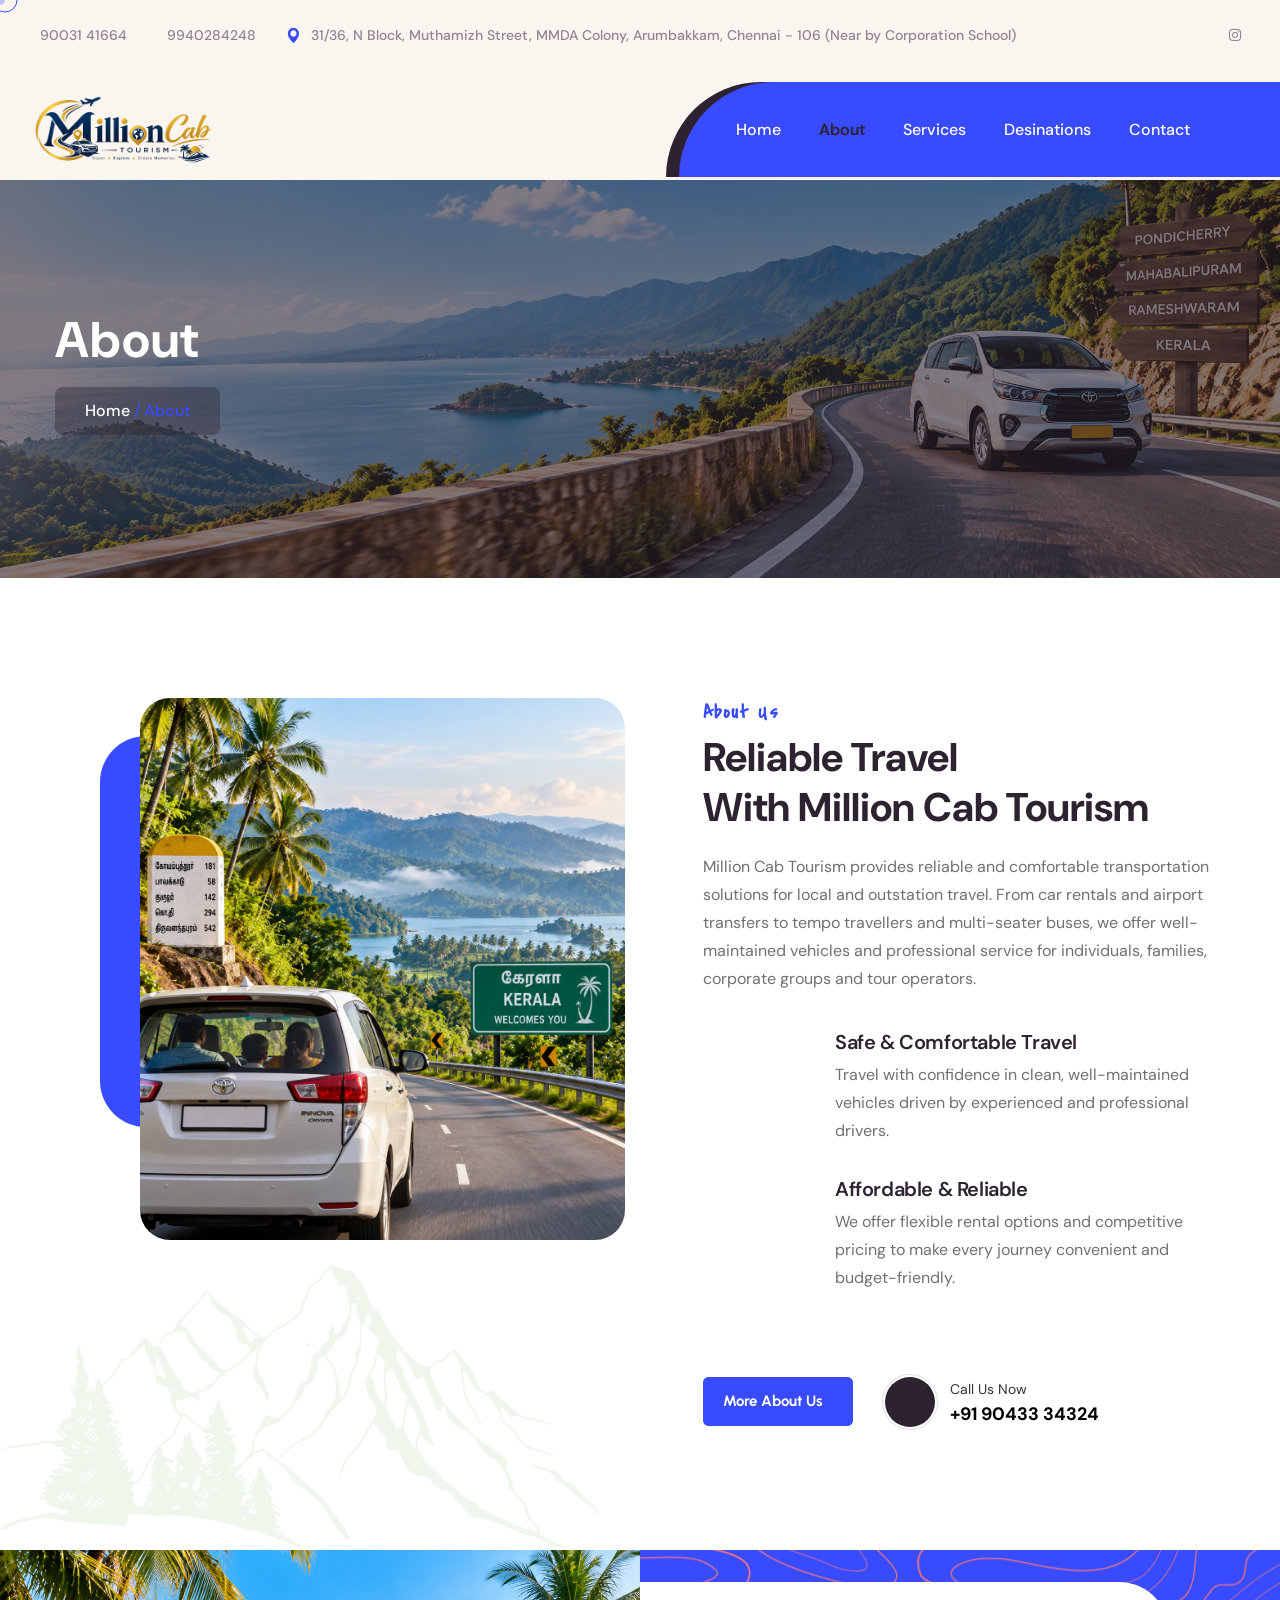
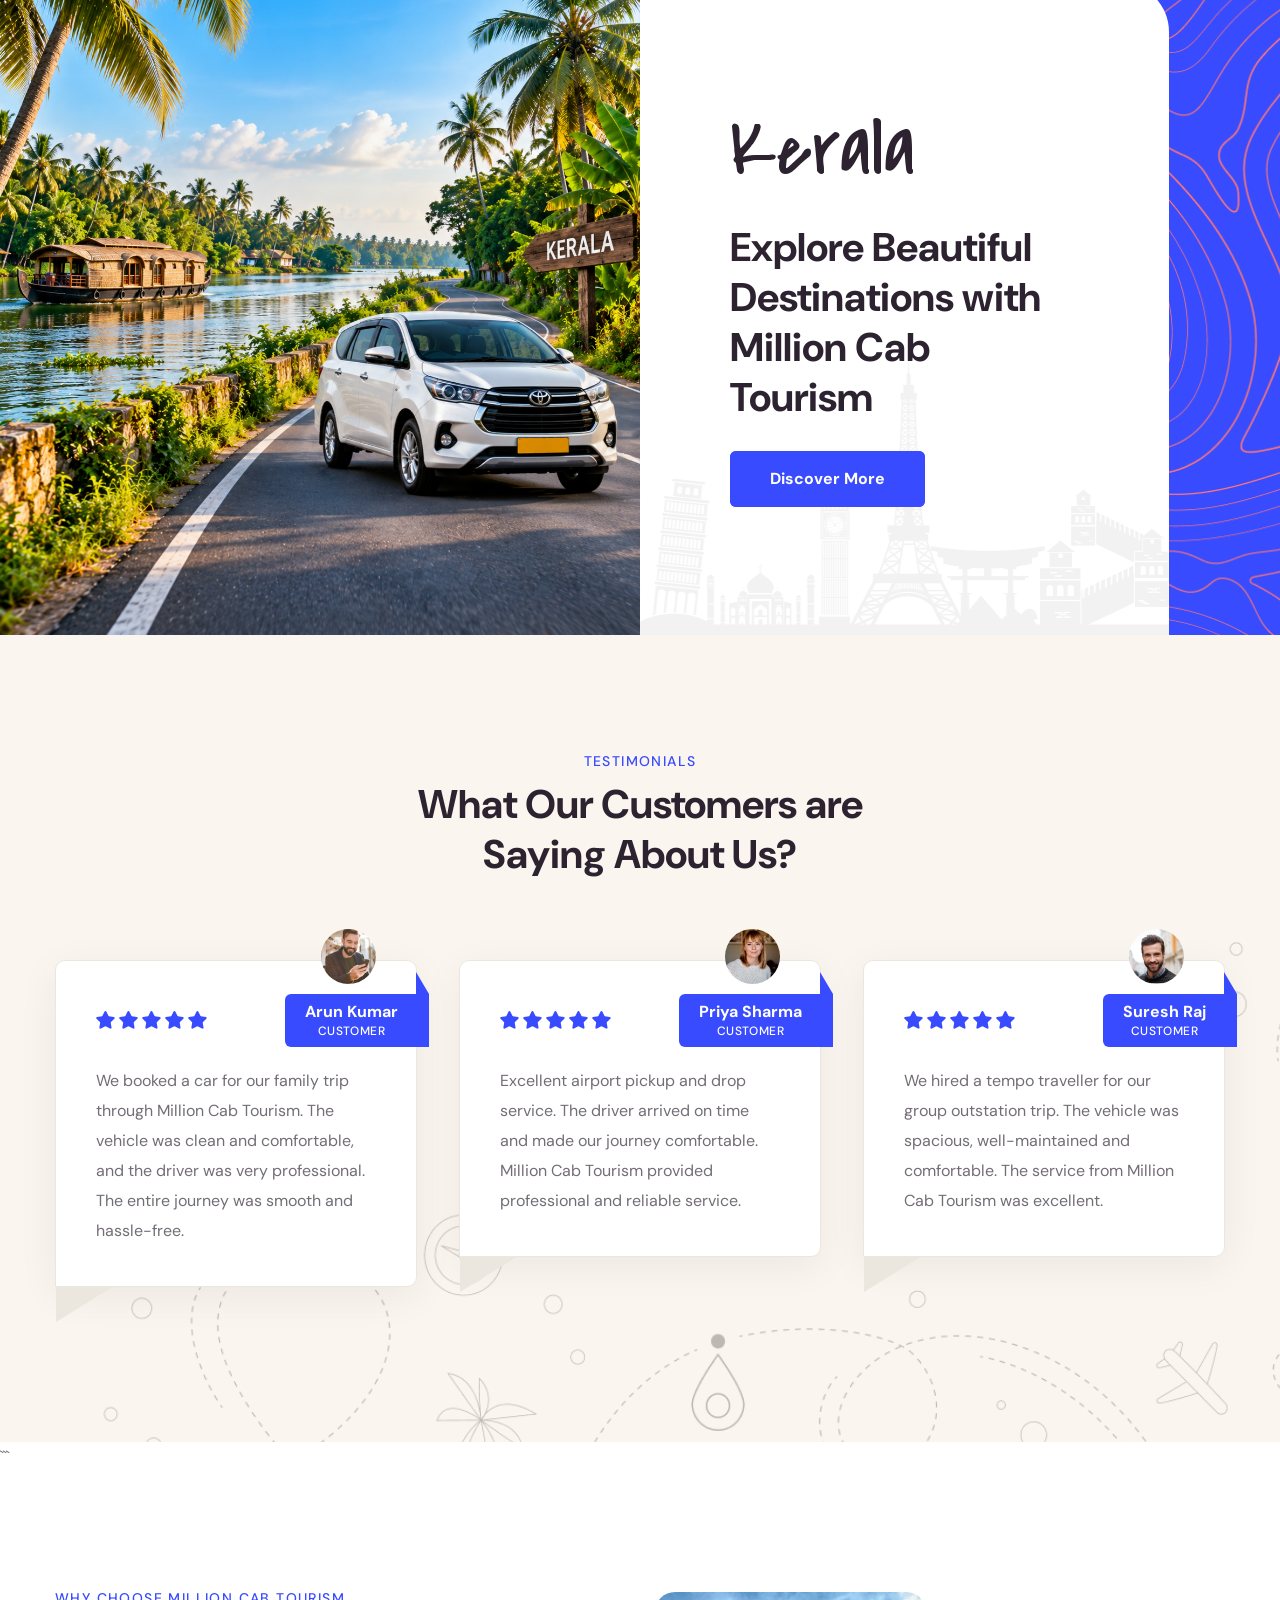
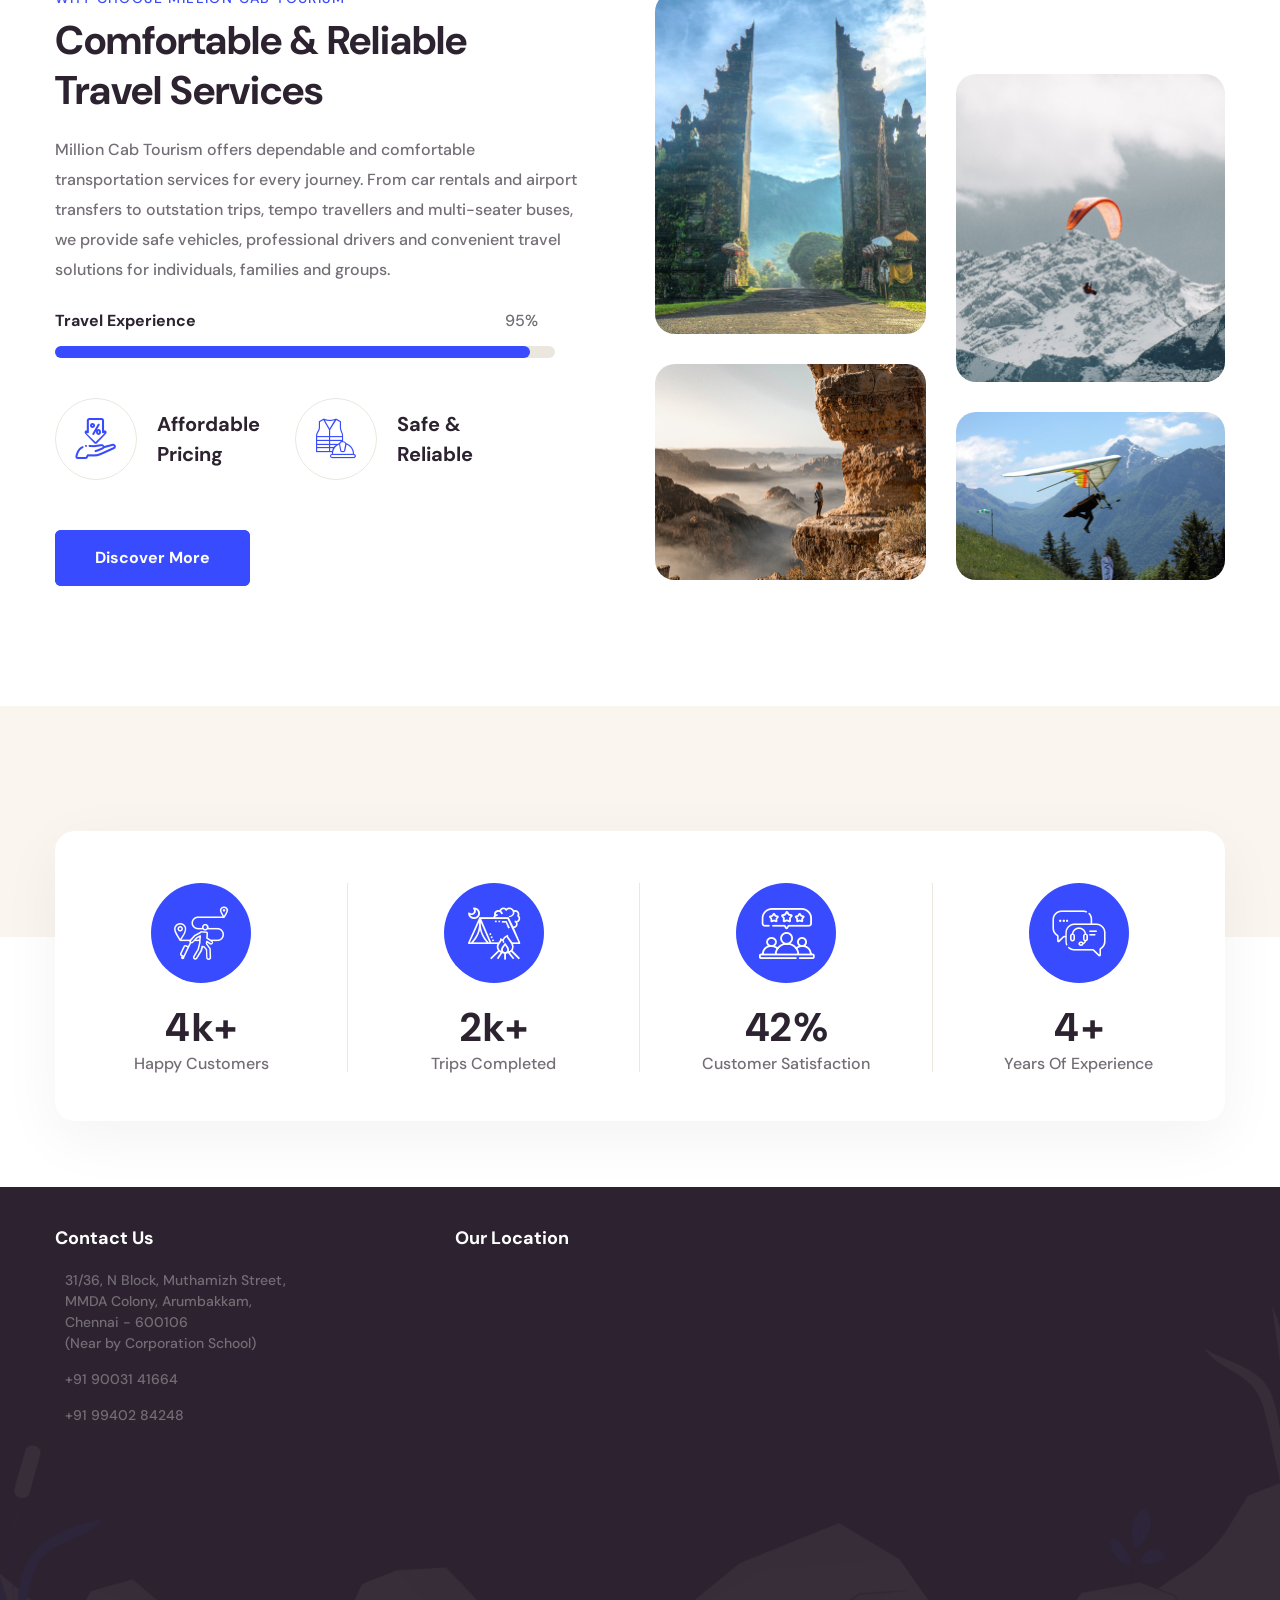
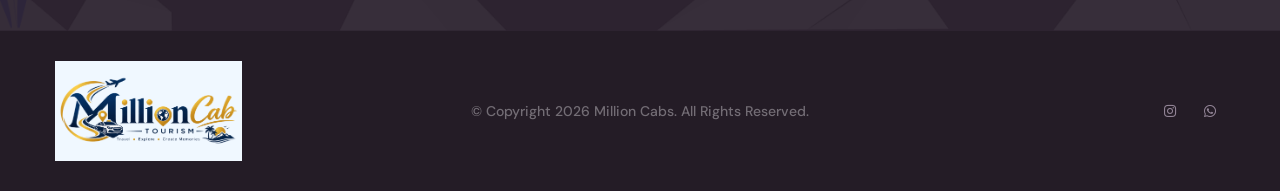
==== about.html @ 3bffeb46 "updated" ====
<!DOCTYPE html>
<html lang="en">

<head>
    <meta charset="UTF-8" />
    <meta name="viewport" content="width=device-width, initial-scale=1.0" />
    <title>About || Trevlo || HTML Template For Tours & Travel</title>
    <!-- favicons Icons -->
    <link rel="apple-touch-icon" sizes="180x180" href="assets/images/favicons/apple-touch-icon.png" />
    <link rel="icon" type="image/png" sizes="32x32" href="assets/images/favicons/favicon-32x32.png" />
    <link rel="icon" type="image/png" sizes="16x16" href="assets/images/favicons/favicon-16x16.png" />
    <link rel="manifest" href="assets/images/favicons/site.webmanifest" />
    <meta name="description" content="Trevlo is a modern HTML Template for Beauty, Spa Centers, Hair, Nail, Spa Salons & Cosmetic shops. The template perfectly fits Beauty Spa, Salon, and Wellness Treatments websites and businesses." />

    <!-- fonts -->
    <link rel="preconnect" href="https://fonts.googleapis.com">
    <link rel="preconnect" href="https://fonts.gstatic.com" crossorigin>
    <link rel="preconnect" href="https://fonts.googleapis.com">
    <link href="https://fonts.googleapis.com/css2?family=DM+Sans:opsz,wght@9..40,400;9..40,500;9..40,700&display=swap" rel="stylesheet">
    <link href="https://fonts.googleapis.com/css2?family=Covered+By+Your+Grace&display=swap" rel="stylesheet">
    <link href="https://fonts.googleapis.com/css2?family=Urbanist:ital,wght@0,400;0,700;0,800;1,800&display=swap" rel="stylesheet">
    <link href="https://fonts.googleapis.com/css2?family=Manrope&display=swap" rel="stylesheet">
    <link href="https://fonts.googleapis.com/css2?family=Inter:wght@100..900&display=swap" rel="stylesheet">
    <link href="https://fonts.googleapis.com/css2?family=Dancing+Script:wght@400..700&display=swap" rel="stylesheet">
    <link href="https://fonts.googleapis.com/css2?family=Plus+Jakarta+Sans:ital,wght@0,200..800;1,200..800&display=swap" rel="stylesheet">

    <link rel="stylesheet" href="assets/vendors/bootstrap/css/bootstrap.min.css" />
    <link rel="stylesheet" href="assets/vendors/bootstrap-select/bootstrap-select.min.css" />
    <link rel="stylesheet" href="assets/vendors/animate/animate.min.css" />
    <link rel="stylesheet" href="assets/vendors/fontawesome/css/all.min.css" />
    <link rel="stylesheet" href="assets/vendors/jquery-ui/jquery-ui.css" />
    <link rel="stylesheet" href="assets/vendors/jarallax/jarallax.css" />
    <link rel="stylesheet" href="assets/vendors/jquery-magnific-popup/jquery.magnific-popup.css" />
    <link rel="stylesheet" href="assets/vendors/nouislider/nouislider.min.css" />
    <link rel="stylesheet" href="assets/vendors/nouislider/nouislider.pips.css" />
    <link rel="stylesheet" href="assets/vendors/tiny-slider/tiny-slider.css" />
    <link rel="stylesheet" href="assets/vendors/trevlo-icons/style.css" />
    <link rel="stylesheet" href="assets/vendors/daterangepicker-master/daterangepicker.css" />
    <link rel="stylesheet" href="assets/vendors/owl-carousel/css/owl.carousel.min.css" />
    <link rel="stylesheet" href="assets/vendors/owl-carousel/css/owl.theme.default.min.css" />

    <!-- template styles -->
    <link rel="stylesheet" href="assets/css/trevlo.css" />
</head>

<body class="custom-cursor">

    <div class="custom-cursor__cursor"></div>
    <div class="custom-cursor__cursor-two"></div>

    <div class="preloader">
        <div class="preloader__image" style="background-image: url(assets/images/loader.png);"></div>
    </div>
    <!-- /.preloader -->
    <div class="page-wrapper">
       


          <header class="main-header main-header--four sticky-header sticky-header--normal sticky-header--four">
            <div class="topbar-two">
                <div class="container">
                    <div class="topbar-two__inner">
                        <div class="topbar-two__left">
                            <ul class="topbar-two__info list-unstyled">
                                <li class="topbar-two__info-item">
                                    <span class="topbar-two__info-icon trevlo-one-icon-telephone"></span>
                                    <a href="tel:+919003141664" class="topbar-two__info-text">90031 41664</a>
                                </li>
                                 <li class="topbar-two__info-item">
                                    <span class="topbar-two__info-icon trevlo-one-icon-telephone"></span>
                                    <a href="tel:+919940284248" class="topbar-two__info-text">9940284248</a>
                                </li>
                                <li class="topbar-two__info-item">
                                    <span class="topbar-two__info-icon icon-location-1"></span>
                                    <span class="topbar-two__info-text">31/36, N Block, Muthamizh Street, MMDA Colony, Arumbakkam, Chennai - 106
(Near by Corporation School)</span>
                                </li>
                            </ul><!-- /.topbar-two__info -->
                        </div><!-- /.topbar-two__left -->
                        <div class="topbar-two__right">
                            <div class="social-links">
                                
                                <a href="https://www.instagram.com/millioncabtourism?igsi=Z2k2enQ5MW50eTd2">
                                    <i class="fab fa-instagram" aria-hidden="true"></i>
                                    <span class="sr-only">Instagram</span>
                                </a>
                                

                            </div><!-- /.social-links -->
                        </div><!-- /.topbar-two__right -->
                    </div><!-- /.topbar-two__inner -->
                </div><!-- /.container -->
            </div><!-- /.topbar-two -->
            <div class="container">
                <div class="main-header__inner">
                    <div class="main-header__logo">
                        <a href="#">
                            <img src="assets/images/logo-dark-2.png" alt="Trevlo HTML" width="187">
                        </a>
                    </div><!-- /.main-header__logo -->
                    <div class="main-header__right">
                        <nav class="main-header__nav main-menu">
                            <ul class="main-menu__list">


                                <li class="megamenu megamenu-clickable megamenu-clickable--toggler">
                                    <a href="index.html">Home</a>
                                    
                                </li>

                                <li>
                                    <a href="about.html">About</a>
                                </li>
                                <li >
                                    <a href="services.html">Services</a>
                                   
                                </li>
                                <li >
                                    <a href="tours.html">Desinations</a>
                                   
                                </li>
                               
                                
                                <li>
                                    <a href="contact.html">Contact</a>
                                </li>
                            </ul>
                        </nav><!-- /.main-header__nav -->
                        <div class="mobile-nav__btn mobile-nav__toggler">
                            <span></span>
                            <span></span>
                            <span></span>
                        </div><!-- /.mobile-nav__toggler -->
                        
                        <div class="main-header__phone">
                            <div class="main-header__phone-icon">
                                <span class="trevlo-one-icon-telephone"></span>
                            </div>
                            <div class="main-header__phone-text">
                                <p class="main-header__phone-title">Call Anytime</p>
                                <h4 class="main-header__phone-number"><a href="tel:+88012365499">+88 0123 654 99</a></h4>
                            </div>
                        </div><!-- /.main-header__phone -->
                    </div><!-- /.main-header__right -->
                </div><!-- /.main-header__inner -->
            </div><!-- /.container-fluid -->
            <img src="assets/images/shapes/main-header-shape-4-1.png" alt="shape" class="main-header__shape">
        </header><!-- /.main-header -->



        <section class="page-header">
            <div class="page-header__bg"></div>
            <!-- /.page-header__bg -->
            <div class="container">
                <h2 class="page-header__title wow animated fadeInLeft" data-wow-delay="0s" data-wow-duration="1500ms">About</h2>
                <div class="page-header__breadcrumb-box">
                    <ul class="trevlo-breadcrumb">
                        <li><a href="index.html">Home</a></li>
                        <li>About</li>
                    </ul><!-- /.trevlo-breadcrumb -->
                </div><!-- /.page-header__breadcrumb-box -->
            </div><!-- /.container -->
        </section><!-- /.page-header -->

        <!-- About Four Start -->
        <section class="about-six section-space">
    <div class="container">
        <div class="row gutter-y-50">

            <div class="col-lg-6 wow fadeInLeft" data-wow-duration="1500ms">
                <div class="about-six__image">

                    <div class="about-six__image__one">
                        <img src="assets/images/about/about-6-1.jpg" alt="Million Cab Tourism">

                        <!-- <div class="about-six__experience">
                            <div class="about-six__experience__year">10+</div>
                            <div class="about-six__experience__text">
                                years of <br> experience
                            </div>
                        </div> -->
                    </div>

                    <!-- <div class="about-six__image__two">
                        <img src="assets/images/about/about-6-2.jpg" alt="Cab Rental Services">

                      
                    </div> -->

                </div>
            </div>

            <div class="col-lg-6">
                <div class="about-six__content">

                    <div class="sec-title sec-title--two text-left">

                        <p class="sec-title__tagline">About Us</p>

                        <h2 class="sec-title__title">
                            Reliable Travel <br>
                            with Million Cab Tourism
                        </h2>

                    </div>

                    <p class="about-six__text wow fadeInUp"
                       data-wow-duration="1500ms">
                        Million Cab Tourism provides reliable and comfortable
                        transportation solutions for local and outstation travel.
                        From car rentals and airport transfers to tempo travellers
                        and multi-seater buses, we offer well-maintained vehicles
                        and professional service for individuals, families,
                        corporate groups and tour operators.
                    </p>

                    <div class="about-six__inner">

                        <div class="about-six__box wow fadeInUp"
                             data-wow-duration="1500ms">

                            <div class="about-six__box__icon">
                                <span class="trevlo-one-icon-hard-hat"></span>
                            </div>

                            <div class="about-six__box__content">

                                <h3 class="about-six__box__title">
                                    Safe & Comfortable Travel
                                </h3>

                                <p class="about-six__box__text">
                                    Travel with confidence in clean, well-maintained
                                    vehicles driven by experienced and professional
                                    drivers.
                                </p>

                            </div>
                        </div>

                        <div class="about-six__box wow fadeInUp"
                             data-wow-duration="1500ms">

                            <div class="about-six__box__icon">
                                <span class="trevlo-one-icon-low-price"></span>
                            </div>

                            <div class="about-six__box__content">

                                <h3 class="about-six__box__title">
                                    Affordable & Reliable
                                </h3>

                                <p class="about-six__box__text">
                                    We offer flexible rental options and competitive
                                    pricing to make every journey convenient and
                                    budget-friendly.
                                </p>

                            </div>
                        </div>

                    </div>

                    <div class="about-six__bottom wow fadeInUp"
                         data-wow-duration="1500ms">

                        <a href="about.html"
                           class="trevlo-btn trevlo-btn--two trevlo-btn--base">
                            <span>more about us</span>
                            <i class="trevlo-one-icon-up-right-arrow"></i>
                        </a>

                        <div class="about-six__phone">

                            <div class="about-six__phone__icon">
                                <span class="trevlo-one-icon-telephone"></span>
                            </div>

                            <div class="about-six__phone__text">
                                <p class="about-six__phone__title">
                                    Call Us Now
                                </p>

                                <h4 class="about-six__phone__number">
                                    <a href="tel:+919043334324">
                                        +91 90433 34324
                                    </a>
                                </h4>
                            </div>

                        </div>

                    </div>

                </div>
            </div>

        </div>
    </div>

    <img src="assets/images/shapes/about-mountain-6-1.png"
         alt="mountain"
         class="about-six__mountain">

    <img src="assets/images/shapes/about-parashoot-6-1.png"
         alt="mountain"
         class="about-six__parashoot">

</section>
        <!-- About Four End -->

        <!-- CTA Two Start -->
       <!-- CTA Three Start -->
<section class="cta-three">
    <div class="container-fluid">
        <div class="row">

            <div class="col-lg-6 wow slideInLeft" data-wow-delay="100ms">
                <div class="cta-three__image">
                    <img src="assets/images/resources/cta-3-1.jpg"
                         alt="Million Cab Tourism">
                </div>
            </div>

            <div class="col-lg-6">
                <div class="cta-three__content"
                     style="background-image: url('assets/images/shapes/cta-3-2.png');">

                    <div class="cta-three__content__inner wow fadeInUp"
                         data-wow-delay="200ms">

                        <div class="cta-three__content__inner__bg"
                             style="background-image: url(assets/images/shapes/cta-3-3.png);">
                        </div>

                        <h2 class="cta-three__title">
                            Kerala
                        </h2>

                        <h5 class="cta-three__sub-title">
                            Explore Beautiful Destinations with Million Cab Tourism
                        </h5>

                        <a href="services.html"
                           class="trevlo-btn trevlo-btn--base">
                            <span>Discover More</span>
                        </a>

                    </div>
                </div>
            </div>

        </div>
    </div>
</section>
<!-- CTA Three End -->
        <!-- CTA Two End -->
  
<!-- Testimonial One Start -->
<section class="testimonial-one">

    <div class="testimonial-one__bg trevlo-splax"
         style="background-image: url(assets/images/backgrounds/tetsimonial-1-bg.png);"
         data-para-options='{
            "orientation": "down",
            "scale": 1.5,
            "delay": ".3",
            "transition": "cubic-bezier(0,0,0,1)",
            "overflow": true
         }'>
    </div>

    <div class="container">
        <div class="sec-title text-center">

            <p class="sec-title__tagline">Testimonials</p>

            <h2 class="sec-title__title">
                What Our Customers are<br>
                Saying About Us?
            </h2>

        </div>
    </div>

    <div class="container">

        <div class="testimonial-one__carousel trevlo-owl__carousel trevlo-owl__carousel--basic-nav trevlo-owl__carousel--with-shadow owl-theme owl-carousel"
             data-owl-options='{
                "items": 3,
                "margin": 42,
                "smartSpeed": 700,
                "loop": false,
                "autoplay": 6000,
                "nav": false,
                "dots": true,
                "navText": ["<span class=\"fa fa-angle-left\"></span>",
                            "<span class=\"fa fa-angle-right\"></span>"],
                "responsive": {
                    "0": {
                        "items": 1
                    },
                    "768": {
                        "items": 2
                    },
                    "1200": {
                        "items": 3,
                        "dots": false
                    }
                }
             }'>

            <!-- Testimonial 1 -->
            <div class="item">
                <div class="testimonials-card">

                    <div class="testimonials-card__image">
                        <img src="assets/images/testimonial/testimonial-1-1.jpg"
                             alt="Arun Kumar">
                    </div>

                    <div class="testimonials-card__meta">
                        <h5 class="testimonials-card__meta__name">
                            Arun Kumar
                        </h5>

                        <p class="testimonials-card__meta__designation">
                            Customer
                        </p>
                    </div>

                    <div class="testimonials-card__ratings">
                        <span class="icon-star"></span>
                        <span class="icon-star"></span>
                        <span class="icon-star"></span>
                        <span class="icon-star"></span>
                        <span class="icon-star"></span>
                    </div>

                    <div class="testimonials-card__quote">
                        We booked a car for our family trip through
                        Million Cab Tourism. The vehicle was clean and
                        comfortable, and the driver was very professional.
                        The entire journey was smooth and hassle-free.
                    </div>

                </div>
            </div>

            <!-- Testimonial 2 -->
            <div class="item">
                <div class="testimonials-card">

                    <div class="testimonials-card__image">
                        <img src="assets/images/testimonial/testimonial-1-2.jpg"
                             alt="Priya Sharma">
                    </div>

                    <div class="testimonials-card__meta">
                        <h5 class="testimonials-card__meta__name">
                            Priya Sharma
                        </h5>

                        <p class="testimonials-card__meta__designation">
                            Customer
                        </p>
                    </div>

                    <div class="testimonials-card__ratings">
                        <span class="icon-star"></span>
                        <span class="icon-star"></span>
                        <span class="icon-star"></span>
                        <span class="icon-star"></span>
                        <span class="icon-star"></span>
                    </div>

                    <div class="testimonials-card__quote">
                        Excellent airport pickup and drop service.
                        The driver arrived on time and made our journey
                        comfortable. Million Cab Tourism provided
                        professional and reliable service.
                    </div>

                </div>
            </div>

            <!-- Testimonial 3 -->
            <div class="item">
                <div class="testimonials-card">

                    <div class="testimonials-card__image">
                        <img src="assets/images/testimonial/testimonial-1-3.jpg"
                             alt="Suresh Raj">
                    </div>

                    <div class="testimonials-card__meta">
                        <h5 class="testimonials-card__meta__name">
                            Suresh Raj
                        </h5>

                        <p class="testimonials-card__meta__designation">
                            Customer
                        </p>
                    </div>

                    <div class="testimonials-card__ratings">
                        <span class="icon-star"></span>
                        <span class="icon-star"></span>
                        <span class="icon-star"></span>
                        <span class="icon-star"></span>
                        <span class="icon-star"></span>
                    </div>

                    <div class="testimonials-card__quote">
                        We hired a tempo traveller for our group
                        outstation trip. The vehicle was spacious,
                        well-maintained and comfortable. The service
                        from Million Cab Tourism was excellent.
                    </div>

                </div>
            </div>

        </div>

    </div>

</section>
<!-- Testimonial One End -->
```

       <!-- Why Choose Two Start -->
<section class="why-choose-two">
    <div class="container">
        <div class="row">

            <!-- Content -->
            <div class="col-lg-6 col-xl-6 wow fadeInLeft" data-wow-delay="200ms">
                <div class="why-choose-two__content">

                    <div class="sec-title text-left">

                        <p class="sec-title__tagline">
                            Why Choose Million Cab Tourism
                        </p>

                        <h2 class="sec-title__title">
                            Comfortable & Reliable Travel Services
                        </h2>

                    </div>

                    <p class="why-choose-two__text">
                        Million Cab Tourism offers dependable and comfortable
                        transportation services for every journey. From car
                        rentals and airport transfers to outstation trips,
                        tempo travellers and multi-seater buses, we provide
                        safe vehicles, professional drivers and convenient
                        travel solutions for individuals, families and groups.
                    </p>

                    <!-- Experience -->
                    <div class="trevlo-progress why-choose-two__progress">
                        <h4 class="trevlo-progress__title">
                            Travel Experience
                        </h4>

                        <div class="trevlo-progress__bar">
                            <div class="trevlo-progress__inner count-bar counted"
                                 data-percent="95%">
                                <p class="trevlo-progress__number count-text">
                                    95%
                                </p>
                            </div>
                        </div>
                    </div>

                    <!-- Features -->
                    <div class="why-choose-two__box-wrapper">

                        <div class="why-choose-two__box">
                            <div class="why-choose-two__box__icon">
                                <span class="icon-low-price"></span>
                            </div>

                            <h4 class="why-choose-two__box__title">
                                Affordable Pricing
                            </h4>
                        </div>

                        <div class="why-choose-two__box">
                            <div class="why-choose-two__box__icon">
                                <span class="icon-safety-First"></span>
                            </div>

                            <h4 class="why-choose-two__box__title">
                                Safe & Reliable
                            </h4>
                        </div>

                    </div>

                    <a href="about.html"
                       class="trevlo-btn trevlo-btn--base">
                        <span>Discover More</span>
                    </a>

                </div>
            </div>

            <!-- Images -->
            <div class="col-lg-6 col-xl-6">
                <div class="why-choose-two__img">

                    <div class="why-choose-two__img__one wow fadeInUp"
                         data-wow-delay="200ms">

                        <div class="trevlo-tilt"
                             data-tilt-options='{ "glare": false, "maxGlare": 0, "maxTilt": 7, "speed": 700, "scale": 1 }'>

                            <img src="assets/images/why-choose/why-choose-2-1.jpg"
                                 alt="Million Cab Tourism Car Rental">
                        </div>

                        <div class="trevlo-tilt"
                             data-tilt-options='{ "glare": false, "maxGlare": 0, "maxTilt": 7, "speed": 700, "scale": 1 }'>

                            <img src="assets/images/why-choose/why-choose-2-2.jpg"
                                 alt="Airport Pickup and Drop">
                        </div>

                    </div>

                    <div class="why-choose-two__img__two wow fadeInUp"
                         data-wow-delay="300ms">

                        <div class="trevlo-tilt"
                             data-tilt-options='{ "glare": false, "maxGlare": 0, "maxTilt": 7, "speed": 700, "scale": 1 }'>

                            <img src="assets/images/why-choose/why-choose-2-3.jpg"
                                 alt="Tempo Traveller Rental">
                        </div>

                        <div class="trevlo-tilt"
                             data-tilt-options='{ "glare": false, "maxGlare": 0, "maxTilt": 7, "speed": 700, "scale": 1 }'>

                            <img src="assets/images/why-choose/why-choose-2-4.jpg"
                                 alt="Mini Bus and Bus Rental">
                        </div>

                    </div>

                </div>
            </div>

        </div>
    </div>
</section>
<!-- Why Choose Two End -->

      

      <!-- Counter One Start -->
<section class="counter-one">
    <div class="counter-one__bg-box"></div>

    <div class="counter-one__main-content">
        <div class="container">
            <div class="counter-one__container container-fluid">

                <div class="row">

                    <!-- Happy Customers -->
                    <div class="col-xl-3 col-lg-3 col-6 wow animated fadeInUp"
                         data-wow-delay="0.1s"
                         data-wow-duration="1500ms">

                        <div class="counter-box">
                            <div class="counter-box__icon">
                                <span class="icon-happy-Travel"></span>
                            </div>

                            <div class="counter-box__inner sec-title count-box">
                                <h3 class="counter-box__count-text counter-box__count-text--one sec-title__heading count-text"
                                    data-stop="10"
                                    data-speed="1500">
                                    00
                                </h3>
                                <h3 class="counter-box__count-text sec-title__heading">
                                    k+
                                </h3>
                            </div>

                            <p class="counter-box__title">
                                Happy Customers
                            </p>
                        </div>
                    </div>

                    <!-- Trips Completed -->
                    <div class="col-xl-3 col-lg-3 col-6 wow animated fadeInUp"
                         data-wow-delay="0.3s"
                         data-wow-duration="1500ms">

                        <div class="counter-box">
                            <div class="counter-box__icon">
                                <span class="icon-tent-1"></span>
                            </div>

                            <div class="counter-box__inner sec-title count-box">
                                <h3 class="counter-box__count-text counter-box__count-text--one sec-title__heading count-text"
                                    data-stop="5"
                                    data-speed="1500">
                                    00
                                </h3>
                                <h3 class="counter-box__count-text sec-title__heading">
                                    k+
                                </h3>
                            </div>

                            <p class="counter-box__title">
                                Trips Completed
                            </p>
                        </div>
                    </div>

                    <!-- Satisfaction Rate -->
                    <div class="col-xl-3 col-lg-3 col-6 wow animated fadeInUp"
                         data-wow-delay="0.5s"
                         data-wow-duration="1500ms">

                        <div class="counter-box">
                            <div class="counter-box__icon">
                                <span class="icon-satisfied"></span>
                            </div>

                            <div class="counter-box__inner sec-title count-box">
                                <h3 class="counter-box__count-text counter-box__count-text--one sec-title__heading count-text"
                                    data-stop="95"
                                    data-speed="1500">
                                    00
                                </h3>
                                <h3 class="counter-box__count-text sec-title__heading">
                                    %
                                </h3>
                            </div>

                            <p class="counter-box__title">
                                Customer Satisfaction
                            </p>
                        </div>
                    </div>

                    <!-- Years Experience -->
                    <div class="col-xl-3 col-lg-3 col-6 wow animated fadeInUp"
                         data-wow-delay="0.7s"
                         data-wow-duration="1500ms">

                        <div class="counter-box counter-box--no-border">
                            <div class="counter-box__icon">
                                <span class="icon-online-chat-1"></span>
                            </div>

                            <div class="counter-box__inner sec-title count-box">
                                <h3 class="counter-box__count-text counter-box__count-text--one sec-title__heading count-text"
                                    data-stop="10"
                                    data-speed="1500">
                                    00
                                </h3>
                                <h3 class="counter-box__count-text sec-title__heading">
                                    +
                                </h3>
                            </div>

                            <p class="counter-box__title">
                                Years of Experience
                            </p>
                        </div>
                    </div>

                </div>

            </div>
        </div>
    </div>
</section>
<!-- Counter One End -->

        

       
        <!-- Footer Start -->
<footer class="footer-two">

    <div class="footer-two__inner">

        <div class="footer-two__bg"
            style="background-image: url(assets/images/shapes/footer-bg-2-1.png);">
        </div>

        <div class="container">

            <!-- Footer Top -->
            <!-- <div class="footer-two__top">

                <div class="footer-two__top__bg"
                    style="background-image: url(assets/images/shapes/footer-top-bg-2-1.png);">
                </div>

                <div class="footer-two__author">

                    <div class="footer-two__author__image">
                        <img src="assets/images/resources/author-1.png" alt="customer">
                        <img src="assets/images/resources/author-2.png" alt="customer">
                        <img src="assets/images/resources/author-3.png" alt="customer">
                        <img src="assets/images/resources/author-4.png" alt="customer">
                    </div>

                    <div class="footer-two__author__text">

                        <h3 class="footer-two__author__total">
                            1000+
                        </h3>

                        <h3 class="footer-two__author__title">
                            Happy Customers
                        </h3>

                    </div>

                </div>

                <div class="footer-two__image"
                    style="background-image: url(assets/images/resources/footer-image-2-1.jpg);">

                    <a href="contact.html"
                        class="trevlo-btn trevlo-btn--two trevlo-btn--white">

                        <span>Book Your Cab</span>

                        <i class="trevlo-one-icon-up-right-arrow"></i>

                    </a>

                </div>

            </div> -->


            <!-- Footer Content -->
            <!-- Footer Contact & Map Start -->
<div class="row gutter-y-40">

    <!-- Contact -->
    <div class="col-xl-4 col-lg-6 col-md-6">
        <div class="footer-widget footer-widget--contact">

            <h2 class="footer-widget__title">Contact Us</h2>

            <ul class="footer-widget__info">

                <li>
                    <i class="trevlo-one-icon-maps-and-flags"></i>
                    <span>
                        31/36, N Block, Muthamizh Street,<br>
                        MMDA Colony, Arumbakkam,<br>
                        Chennai - 600106<br>
                        (Near by Corporation School)
                    </span>
                </li>

                <li>
                    <i class="trevlo-one-icon-telephone"></i>
                    <a href="tel:+919003141664">
                        +91 90031 41664
                    </a>
                </li>

                <li>
                    <i class="trevlo-one-icon-telephone"></i>
                    <a href="tel:+919940284248">
                        +91 99402 84248
                    </a>
                </li>

            </ul>

        </div>
    </div>


    <!-- Google Map -->
    <div class="col-xl-8 col-lg-6 col-md-6">
        <div class="footer-widget footer-widget--map">

            <h2 class="footer-widget__title">Our Location</h2>

            <div class="footer-map">
                <iframe
                    src="https://www.google.com/maps/embed?pb=!1m18!1m12!1m3!1d15546.179893808741!2d80.19666674072126!3d13.06461014848268!2m3!1f0!2f0!3f0!3m2!1i1024!2i768!4f13.1!3m3!1m2!1s0x3a5267a8fd990fed%3A0xbdd3f49c041173e7!2sMillion%20Cabs%20Tourism%20%7C%20Arumbakkam!5e0!3m2!1sen!2sin!4v1788286478939!5m2!1sen!2sin"
                    width="100%"
                    height="300"
                    style="border:0;"
                    allowfullscreen=""
                    loading="lazy"
                    referrerpolicy="strict-origin-when-cross-origin">
                </iframe>
            </div>

        </div>
    </div>

</div>
<!-- Footer Contact & Map End -->

        </div>

    </div>


    <!-- Footer Bottom -->
    <div class="footer-two__bottom">

        <div class="container">

            <div class="row gutter-y-30 align-items-center">

                <!-- Logo -->
                <div class="col-lg-3 col-md-6">

                    <a href="#"
                        class="footer-two__bottom-logo">

                        <img src="assets/images/logo-dark-2.png"
                            alt="Million Cabs"
                            width="187" style="background-color: aliceblue;">

                    </a>

                </div>


                <!-- Copyright -->
                <div class="col-lg-6 col-md-6">

                    <p class="footer-two__copyright">

                        &copy; Copyright
                        <span class="dynamic-year"></span>
                        <span>Million Cabs. All Rights Reserved.</span>

                    </p>

                </div>


                <!-- Social Media -->
                <div class="col-lg-3">

                    <div class="social-links">

                       

                       
<!-- Instagram -->
            <a href="https://www.instagram.com/millioncabtourism?igsi=Z2k2enQ5MW50eTd2"
                target="_blank"
                rel="noopener noreferrer"
                aria-label="Instagram">

                <i class="fab fa-instagram" aria-hidden="true"></i>

                <span class="sr-only">
                    Instagram
                </span>

            </a>


            <!-- WhatsApp -->
            <a href="https://wa.me/919003141664"
                target="_blank"
                rel="noopener noreferrer"
                aria-label="WhatsApp">

                <i class="fab fa-whatsapp" aria-hidden="true"></i>

                <span class="sr-only">
                    WhatsApp
                </span>

            </a>
                        

                    </div>

                </div>

            </div>

        </div>

    </div>
<!-- Footer Map -->

</footer>
<!-- Footer End -->


    </div><!-- /.page-wrapper -->
 <div class="mobile-nav__wrapper">
    <div class="mobile-nav__overlay mobile-nav__toggler"></div>
    <!-- /.mobile-nav__overlay -->

    <div class="mobile-nav__content">

        <span class="mobile-nav__close mobile-nav__toggler">
            <i class="fa fa-times"></i>
        </span>

        <div class="logo-box">
            <a href="#" aria-label="logo image">
                <img src="assets/images/logo-dark-2.png" width="187" alt="Million Cab Tourism" />
            </a>
        </div>
        <!-- /.logo-box -->

        <div class="mobile-nav__container"></div>
        <!-- /.mobile-nav__container -->

        <ul class="mobile-nav__contact list-unstyled">

            <!-- Email -->
           

            <!-- Phone -->
            <li>
                <i class="fa fa-phone-alt"></i>
                <a href="tel:+919003141664">
                    +91 90031 41664
                </a>
            </li>

        </ul>
        <!-- /.mobile-nav__contact -->


        <!-- Social Media -->
        <div class="mobile-nav__social">

            <!-- Instagram -->
            <a href="https://www.instagram.com/millioncabtourism?igsi=Z2k2enQ5MW50eTd2"
                target="_blank"
                rel="noopener noreferrer"
                aria-label="Instagram">

                <i class="fab fa-instagram" aria-hidden="true"></i>

                <span class="sr-only">
                    Instagram
                </span>

            </a>


            <!-- WhatsApp -->
            <a href="https://wa.me/919003141664"
                target="_blank"
                rel="noopener noreferrer"
                aria-label="WhatsApp">

                <i class="fab fa-whatsapp" aria-hidden="true"></i>

                <span class="sr-only">
                    WhatsApp
                </span>

            </a>

        </div>
        <!-- /.mobile-nav__social -->

    </div>
    <!-- /.mobile-nav__content -->

</div>
    <!-- /.mobile-nav__wrapper -->
    <div class="search-popup">
        <div class="search-popup__overlay search-toggler"></div>
        <!-- /.search-popup__overlay -->
        <div class="search-popup__content">
            <form role="search" method="get" class="search-popup__form" action="#">
                <input type="text" id="search" placeholder="Search Here..." />
                <button type="submit" aria-label="search submit" class="search-popup__btn trevlo-btn trevlo-btn--base">
                    <span class="icon-search"></span>
                </button>
            </form>
        </div>
        <!-- /.search-popup__content -->
    </div>
    <!-- /.search-popup -->

    <a href="#" data-target="html" class="scroll-to-target scroll-to-top">
        <span class="scroll-to-top__text">back top</span>
        <span class="scroll-to-top__wrapper"><span class="scroll-to-top__inner"></span></span>
    </a>

    <script src="assets/vendors/jquery/jquery-3.7.0.min.js"></script>
    <script src="assets/vendors/bootstrap/js/bootstrap.bundle.min.js"></script>
    <script src="assets/vendors/bootstrap-select/bootstrap-select.min.js"></script>
    <script src="assets/vendors/jarallax/jarallax.min.js"></script>
    <script src="assets/vendors/jquery-ui/jquery-ui.js"></script>
    <script src="assets/vendors/jquery-ajaxchimp/jquery.ajaxchimp.min.js"></script>
    <script src="assets/vendors/jquery-appear/jquery.appear.min.js"></script>
    <script src="assets/vendors/jquery-circle-progress/jquery.circle-progress.min.js"></script>
    <script src="assets/vendors/jquery-magnific-popup/jquery.magnific-popup.min.js"></script>
    <script src="assets/vendors/jquery-validate/jquery.validate.min.js"></script>
    <script src="assets/vendors/nouislider/nouislider.min.js"></script>
    <script src="assets/vendors/tiny-slider/tiny-slider.js"></script>
    <script src="assets/vendors/wnumb/wNumb.min.js"></script>
    <script src="assets/vendors/owl-carousel/js/owl.carousel.min.js"></script>
    <script src="assets/vendors/owl-carousel/js/owlcarousel2-filter.min.js"></script>
    <script src="assets/vendors/wow/wow.js"></script>
    <script src="assets/vendors/tilt/tilt.jquery.js"></script>
    <script src="assets/vendors/simpleParallax/simpleParallax.min.js"></script>
    <script src="assets/vendors/imagesloaded/imagesloaded.min.js"></script>
    <script src="assets/vendors/isotope/isotope.js"></script>
    <script src="assets/vendors/countdown/countdown.min.js"></script>
    <script src="assets/vendors/daterangepicker-master/moment.min.js"></script>
    <script src="assets/vendors/daterangepicker-master/daterangepicker.js"></script>
    <script src="assets/vendors/jquery-circleType/jquery.circleType.js"></script>
    <script src="assets/vendors/jquery-lettering/jquery.lettering.min.js"></script>
    <!-- template js -->
    <script src="assets/js/trevlo.js"></script>
</body>

</html>
---- assets/vendors/nouislider/nouislider.min.css ----
/*! nouislider - 14.1.1 - 12/15/2019 */
.noUi-target,.noUi-target *{-webkit-touch-callout:none;-webkit-tap-highlight-color:transparent;-webkit-user-select:none;-ms-touch-action:none;touch-action:none;-ms-user-select:none;-moz-user-select:none;user-select:none;-moz-box-sizing:border-box;box-sizing:border-box}.noUi-target{position:relative}.noUi-base,.noUi-connects{width:100%;height:100%;position:relative;z-index:1}.noUi-connects{overflow:hidden;z-index:0}.noUi-connect,.noUi-origin{will-change:transform;position:absolute;z-index:1;top:0;right:0;-ms-transform-origin:0 0;-webkit-transform-origin:0 0;-webkit-transform-style:preserve-3d;transform-origin:0 0;transform-style:flat}.noUi-connect{height:100%;width:100%}.noUi-origin{height:10%;width:10%}.noUi-txt-dir-rtl.noUi-horizontal .noUi-origin{left:0;right:auto}.noUi-vertical .noUi-origin{width:0}.noUi-horizontal .noUi-origin{height:0}.noUi-handle{-webkit-backface-visibility:hidden;backface-visibility:hidden;position:absolute}.noUi-touch-area{height:100%;width:100%}.noUi-state-tap .noUi-connect,.noUi-state-tap .noUi-origin{-webkit-transition:transform .3s;transition:transform .3s}.noUi-state-drag *{cursor:inherit!important}.noUi-horizontal{height:18px}.noUi-horizontal .noUi-handle{width:34px;height:28px;right:-17px;top:-6px}.noUi-vertical{width:18px}.noUi-vertical .noUi-handle{width:28px;height:34px;right:-6px;top:-17px}.noUi-txt-dir-rtl.noUi-horizontal .noUi-handle{left:-17px;right:auto}.noUi-target{background:#FAFAFA;border-radius:4px;border:1px solid #D3D3D3;box-shadow:inset 0 1px 1px #F0F0F0,0 3px 6px -5px #BBB}.noUi-connects{border-radius:3px}.noUi-connect{background:#3FB8AF}.noUi-draggable{cursor:ew-resize}.noUi-vertical .noUi-draggable{cursor:ns-resize}.noUi-handle{border:1px solid #D9D9D9;border-radius:3px;background:#FFF;cursor:default;box-shadow:inset 0 0 1px #FFF,inset 0 1px 7px #EBEBEB,0 3px 6px -3px #BBB}.noUi-active{box-shadow:inset 0 0 1px #FFF,inset 0 1px 7px #DDD,0 3px 6px -3px #BBB}.noUi-handle:after,.noUi-handle:before{content:"";display:block;position:absolute;height:14px;width:1px;background:#E8E7E6;left:14px;top:6px}.noUi-handle:after{left:17px}.noUi-vertical .noUi-handle:after,.noUi-vertical .noUi-handle:before{width:14px;height:1px;left:6px;top:14px}.noUi-vertical .noUi-handle:after{top:17px}[disabled] .noUi-connect{background:#B8B8B8}[disabled] .noUi-handle,[disabled].noUi-handle,[disabled].noUi-target{cursor:not-allowed}.noUi-pips,.noUi-pips *{-moz-box-sizing:border-box;box-sizing:border-box}.noUi-pips{position:absolute;color:#999}.noUi-value{position:absolute;white-space:nowrap;text-align:center}.noUi-value-sub{color:#ccc;font-size:10px}.noUi-marker{position:absolute;background:#CCC}.noUi-marker-sub{background:#AAA}.noUi-marker-large{background:#AAA}.noUi-pips-horizontal{padding:10px 0;height:80px;top:100%;left:0;width:100%}.noUi-value-horizontal{-webkit-transform:translate(-50%,50%);transform:translate(-50%,50%)}.noUi-rtl .noUi-value-horizontal{-webkit-transform:translate(50%,50%);transform:translate(50%,50%)}.noUi-marker-horizontal.noUi-marker{margin-left:-1px;width:2px;height:5px}.noUi-marker-horizontal.noUi-marker-sub{height:10px}.noUi-marker-horizontal.noUi-marker-large{height:15px}.noUi-pips-vertical{padding:0 10px;height:100%;top:0;left:100%}.noUi-value-vertical{-webkit-transform:translate(0,-50%);transform:translate(0,-50%);padding-left:25px}.noUi-rtl .noUi-value-vertical{-webkit-transform:translate(0,50%);transform:translate(0,50%)}.noUi-marker-vertical.noUi-marker{width:5px;height:2px;margin-top:-1px}.noUi-marker-vertical.noUi-marker-sub{width:10px}.noUi-marker-vertical.noUi-marker-large{width:15px}.noUi-tooltip{display:block;position:absolute;border:1px solid #D9D9D9;border-radius:3px;background:#fff;color:#000;padding:5px;text-align:center;white-space:nowrap}.noUi-horizontal .noUi-tooltip{-webkit-transform:translate(-50%,0);transform:translate(-50%,0);left:50%;bottom:120%}.noUi-vertical .noUi-tooltip{-webkit-transform:translate(0,-50%);transform:translate(0,-50%);top:50%;right:120%}
---- assets/vendors/nouislider/nouislider.pips.css ----
/* Base;
 *
 */
.noUi-pips,
.noUi-pips * {
-moz-box-sizing: border-box;
	box-sizing: border-box;
}
.noUi-pips {
	position: absolute;
	font: 400 12px Arial;
	color: #999;
}

/* Values;
 *
 */
.noUi-value {
	width: 40px;
	position: absolute;
	text-align: center;
}
.noUi-value-sub {
	color: #ccc;
	font-size: 10px;
}

/* Markings;
 *
 */
.noUi-marker {
	position: absolute;
	background: #CCC;
}
.noUi-marker-sub {
	background: #AAA;
}
.noUi-marker-large {
	background: #AAA;
}

/* Horizontal layout;
 *
 */
.noUi-pips-horizontal {
	padding: 10px 0;
	height: 50px;
	top: 100%;
	left: 0;
	width: 100%;
}
.noUi-value-horizontal {
	margin-left: -20px;
	padding-top: 20px;
}
.noUi-value-horizontal.noUi-value-sub {
	padding-top: 15px;
}

.noUi-marker-horizontal.noUi-marker {
	margin-left: -1px;
	width: 2px;
	height: 5px;
}
.noUi-marker-horizontal.noUi-marker-sub {
	height: 10px;
}
.noUi-marker-horizontal.noUi-marker-large {
	height: 15px;
}

/* Vertical layout;
 *
 */
.noUi-pips-vertical {
	padding: 0 10px;
	height: 100%;
	top: 0;
	left: 100%;
}
.noUi-value-vertical {
	width: 15px;
	margin-left: 20px;
	margin-top: -5px;
}

.noUi-marker-vertical.noUi-marker {
	width: 5px;
	height: 2px;
	margin-top: -1px;
}
.noUi-marker-vertical.noUi-marker-sub {
	width: 10px;
}
.noUi-marker-vertical.noUi-marker-large {
	width: 15px;
}
---- assets/vendors/trevlo-icons/style.css ----
@font-face {
  font-family: 'icomoon';
  src:  url('fonts/icomoon.eot?d0pbst');
  src:  url('fonts/icomoon.eot?d0pbst#iefix') format('embedded-opentype'),
    url('fonts/icomoon.ttf?d0pbst') format('truetype'),
    url('fonts/icomoon.woff?d0pbst') format('woff'),
    url('fonts/icomoon.svg?d0pbst#icomoon') format('svg');
  font-weight: normal;
  font-style: normal;
  font-display: block;
}

[class^="icon-"], [class*=" icon-"] {
  /* use !important to prevent issues with browser extensions that change fonts */
  font-family: 'icomoon' !important;
  speak: never;
  font-style: normal;
  font-weight: normal;
  font-variant: normal;
  text-transform: none;
  line-height: 1;

  /* Better Font Rendering =========== */
  -webkit-font-smoothing: antialiased;
  -moz-osx-font-smoothing: grayscale;
}

.icon-paragliding-5:before {
  content: "\e944";
}
.icon-Group:before {
  content: "\e943";
}
.icon-right-arrow:before {
  content: "\e93f";
}
.icon-left-arrow:before {
  content: "\e940";
}
.icon-up-arrow:before {
  content: "\e941";
}
.icon-down-arrow:before {
  content: "\e942";
}
.icon-plane:before {
  content: "\e93d";
}
.icon-share:before {
  content: "\e93e";
}
.icon-credit-card:before {
  content: "\e937";
}
.icon-discount:before {
  content: "\e938";
}
.icon-parking:before {
  content: "\e939";
}
.icon-reception-bell:before {
  content: "\e93a";
}
.icon-restaurant:before {
  content: "\e93b";
}
.icon-seat:before {
  content: "\e93c";
}
.icon-minus:before {
  content: "\e935";
}
.icon-plus:before {
  content: "\e936";
}
.icon-chat:before {
  content: "\e933";
}
.icon-user:before {
  content: "\e934";
}
.icon-facebook:before {
  content: "\e900";
}
.icon-envelope:before {
  content: "\e901";
}
.icon-search:before {
  content: "\e902";
}
.icon-airplane-1:before {
  content: "\e903";
}
.icon-best-customer-experience-1:before {
  content: "\e904";
}
.icon-Booking:before {
  content: "\e905";
}
.icon-bubble-chat-1:before {
  content: "\e906";
}
.icon-calendar-5:before {
  content: "\e907";
}
.icon-clock-1:before {
  content: "\e908";
}
.icon-deer-silhouette-1:before {
  content: "\e909";
}
.icon-Duration:before {
  content: "\e90a";
}
.icon-filter:before {
  content: "\e90b";
}
.icon-fishing-net-1:before {
  content: "\e90c";
}
.icon-friendly-Guide:before {
  content: "\e90d";
}
.icon-hang-gliding-1:before {
  content: "\e90e";
}
.icon-hang-gliding-3:before {
  content: "\e90f";
}
.icon-happy-Travel:before {
  content: "\e910";
}
.icon-heart:before {
  content: "\e911";
}
.icon-hiking-1:before {
  content: "\e912";
}
.icon-hiking-4:before {
  content: "\e913";
}
.icon-hiking:before {
  content: "\e914";
}
.icon-Linkedin:before {
  content: "\e915";
}
.icon-location-1:before {
  content: "\e916";
}
.icon-low-price:before {
  content: "\e917";
}
.icon-lowest-price-1-1:before {
  content: "\e918";
}
.icon-minus-3:before {
  content: "\e919";
}
.icon-mountain-bike-1:before {
  content: "\e91a";
}
.icon-online-chat-1:before {
  content: "\e91b";
}
.icon-paragliding-1:before {
  content: "\e91c";
}
.icon-phone-1:before {
  content: "\e91d";
}
.icon-photo-camera-1:before {
  content: "\e91e";
}
.icon-location-2:before {
  content: "\e91f";
}
.icon-plus-3:before {
  content: "\e920";
}
.icon-safety-First:before {
  content: "\e921";
}
.icon-safety:before {
  content: "\e922";
}
.icon-satisfied:before {
  content: "\e923";
}
.icon-star:before {
  content: "\e924";
}
.icon-telephone-call-1:before {
  content: "\e925";
}
.icon-tent-1:before {
  content: "\e926";
}
.icon-tent-Fill:before {
  content: "\e927";
}
.icon-ticket-1:before {
  content: "\e928";
}
.icon-tour-guide-2:before {
  content: "\e929";
}
.icon-traveling-1:before {
  content: "\e92a";
}
.icon-twitter:before {
  content: "\e92b";
}
.icon-user-1:before {
  content: "\e92c";
}
.icon-user1:before {
  content: "\e92d";
}
.icon-video-camera-1-1:before {
  content: "\e92e";
}
.icon-wildlife:before {
  content: "\e92f";
}
.icon-windsurfing-2:before {
  content: "\e930";
}
.icon-world-1:before {
  content: "\e931";
}
.icon-youtube:before {
  content: "\e932";
}
---- assets/vendors/daterangepicker-master/daterangepicker.css ----
.daterangepicker {
  position: absolute;
  color: inherit;
  background-color: #fff;
  border-radius: 4px;
  border: 1px solid #ddd;
  width: 278px;
  max-width: none;
  padding: 0;
  margin-top: 7px;
  top: 100px;
  left: 20px;
  z-index: 3001;
  display: none;
  font-family: arial;
  font-size: 15px;
  line-height: 1em;
}

.daterangepicker:before, .daterangepicker:after {
  position: absolute;
  display: inline-block;
  border-bottom-color: rgba(0, 0, 0, 0.2);
  content: '';
}

.daterangepicker:before {
  top: -7px;
  border-right: 7px solid transparent;
  border-left: 7px solid transparent;
  border-bottom: 7px solid #ccc;
}

.daterangepicker:after {
  top: -6px;
  border-right: 6px solid transparent;
  border-bottom: 6px solid #fff;
  border-left: 6px solid transparent;
}

.daterangepicker.opensleft:before {
  right: 9px;
}

.daterangepicker.opensleft:after {
  right: 10px;
}

.daterangepicker.openscenter:before {
  left: 0;
  right: 0;
  width: 0;
  margin-left: auto;
  margin-right: auto;
}

.daterangepicker.openscenter:after {
  left: 0;
  right: 0;
  width: 0;
  margin-left: auto;
  margin-right: auto;
}

.daterangepicker.opensright:before {
  left: 9px;
}

.daterangepicker.opensright:after {
  left: 10px;
}

.daterangepicker.drop-up {
  margin-top: -7px;
}

.daterangepicker.drop-up:before {
  top: initial;
  bottom: -7px;
  border-bottom: initial;
  border-top: 7px solid #ccc;
}

.daterangepicker.drop-up:after {
  top: initial;
  bottom: -6px;
  border-bottom: initial;
  border-top: 6px solid #fff;
}

.daterangepicker.single .daterangepicker .ranges, .daterangepicker.single .drp-calendar {
  float: none;
}

.daterangepicker.single .drp-selected {
  display: none;
}

.daterangepicker.show-calendar .drp-calendar {
  display: block;
}

.daterangepicker.show-calendar .drp-buttons {
  display: block;
}

.daterangepicker.auto-apply .drp-buttons {
  display: none;
}

.daterangepicker .drp-calendar {
  display: none;
  max-width: 270px;
}

.daterangepicker .drp-calendar.left {
  padding: 8px 0 8px 8px;
}

.daterangepicker .drp-calendar.right {
  padding: 8px;
}

.daterangepicker .drp-calendar.single .calendar-table {
  border: none;
}

.daterangepicker .calendar-table .next span, .daterangepicker .calendar-table .prev span {
  color: #fff;
  border: solid black;
  border-width: 0 2px 2px 0;
  border-radius: 0;
  display: inline-block;
  padding: 3px;
}

.daterangepicker .calendar-table .next span {
  transform: rotate(-45deg);
  -webkit-transform: rotate(-45deg);
}

.daterangepicker .calendar-table .prev span {
  transform: rotate(135deg);
  -webkit-transform: rotate(135deg);
}

.daterangepicker .calendar-table th, .daterangepicker .calendar-table td {
  white-space: nowrap;
  text-align: center;
  vertical-align: middle;
  min-width: 32px;
  width: 32px;
  height: 24px;
  line-height: 24px;
  font-size: 12px;
  border-radius: 4px;
  border: 1px solid transparent;
  white-space: nowrap;
  cursor: pointer;
}

.daterangepicker .calendar-table {
  border: 1px solid #fff;
  border-radius: 4px;
  background-color: #fff;
}

.daterangepicker .calendar-table table {
  width: 100%;
  margin: 0;
  border-spacing: 0;
  border-collapse: collapse;
}

.daterangepicker td.available:hover, .daterangepicker th.available:hover {
  background-color: #eee;
  border-color: transparent;
  color: inherit;
}

.daterangepicker td.week, .daterangepicker th.week {
  font-size: 80%;
  color: #ccc;
}

.daterangepicker td.off, .daterangepicker td.off.in-range, .daterangepicker td.off.start-date, .daterangepicker td.off.end-date {
  background-color: #fff;
  border-color: transparent;
  color: #999;
}

.daterangepicker td.in-range {
  background-color: #ebf4f8;
  border-color: transparent;
  color: #000;
  border-radius: 0;
}

.daterangepicker td.start-date {
  border-radius: 4px 0 0 4px;
}

.daterangepicker td.end-date {
  border-radius: 0 4px 4px 0;
}

.daterangepicker td.start-date.end-date {
  border-radius: 4px;
}

.daterangepicker td.active, .daterangepicker td.active:hover {
  background-color: #357ebd;
  border-color: transparent;
  color: #fff;
}

.daterangepicker th.month {
  width: auto;
}

.daterangepicker td.disabled, .daterangepicker option.disabled {
  color: #999;
  cursor: not-allowed;
  text-decoration: line-through;
}

.daterangepicker select.monthselect, .daterangepicker select.yearselect {
  font-size: 12px;
  padding: 1px;
  height: auto;
  margin: 0;
  cursor: default;
}

.daterangepicker select.monthselect {
  margin-right: 2%;
  width: 56%;
}

.daterangepicker select.yearselect {
  width: 40%;
}

.daterangepicker select.hourselect, .daterangepicker select.minuteselect, .daterangepicker select.secondselect, .daterangepicker select.ampmselect {
  width: 50px;
  margin: 0 auto;
  background: #eee;
  border: 1px solid #eee;
  padding: 2px;
  outline: 0;
  font-size: 12px;
}

.daterangepicker .calendar-time {
  text-align: center;
  margin: 4px auto 0 auto;
  line-height: 30px;
  position: relative;
}

.daterangepicker .calendar-time select.disabled {
  color: #ccc;
  cursor: not-allowed;
}

.daterangepicker .drp-buttons {
  clear: both;
  text-align: right;
  padding: 8px;
  border-top: 1px solid #ddd;
  display: none;
  line-height: 12px;
  vertical-align: middle;
}

.daterangepicker .drp-selected {
  display: inline-block;
  font-size: 12px;
  padding-right: 8px;
}

.daterangepicker .drp-buttons .btn {
  margin-left: 8px;
  font-size: 12px;
  font-weight: bold;
  padding: 4px 8px;
}

.daterangepicker.show-ranges.single.rtl .drp-calendar.left {
  border-right: 1px solid #ddd;
}

.daterangepicker.show-ranges.single.ltr .drp-calendar.left {
  border-left: 1px solid #ddd;
}

.daterangepicker.show-ranges.rtl .drp-calendar.right {
  border-right: 1px solid #ddd;
}

.daterangepicker.show-ranges.ltr .drp-calendar.left {
  border-left: 1px solid #ddd;
}

.daterangepicker .ranges {
  float: none;
  text-align: left;
  margin: 0;
}

.daterangepicker.show-calendar .ranges {
  margin-top: 8px;
}

.daterangepicker .ranges ul {
  list-style: none;
  margin: 0 auto;
  padding: 0;
  width: 100%;
}

.daterangepicker .ranges li {
  font-size: 12px;
  padding: 8px 12px;
  cursor: pointer;
}

.daterangepicker .ranges li:hover {
  background-color: #eee;
}

.daterangepicker .ranges li.active {
  background-color: #08c;
  color: #fff;
}

/*  Larger Screen Styling */
@media (min-width: 564px) {
  .daterangepicker {
    width: auto;
  }

  .daterangepicker .ranges ul {
    width: 140px;
  }

  .daterangepicker.single .ranges ul {
    width: 100%;
  }

  .daterangepicker.single .drp-calendar.left {
    clear: none;
  }

  .daterangepicker.single .ranges, .daterangepicker.single .drp-calendar {
    float: left;
  }

  .daterangepicker {
    direction: ltr;
    text-align: left;
  }

  .daterangepicker .drp-calendar.left {
    clear: left;
    margin-right: 0;
  }

  .daterangepicker .drp-calendar.left .calendar-table {
    border-right: none;
    border-top-right-radius: 0;
    border-bottom-right-radius: 0;
  }

  .daterangepicker .drp-calendar.right {
    margin-left: 0;
  }

  .daterangepicker .drp-calendar.right .calendar-table {
    border-left: none;
    border-top-left-radius: 0;
    border-bottom-left-radius: 0;
  }

  .daterangepicker .drp-calendar.left .calendar-table {
    padding-right: 8px;
  }

  .daterangepicker .ranges, .daterangepicker .drp-calendar {
    float: left;
  }
}

@media (min-width: 730px) {
  .daterangepicker .ranges {
    width: auto;
  }

  .daterangepicker .ranges {
    float: left;
  }

  .daterangepicker.rtl .ranges {
    float: right;
  }

  .daterangepicker .drp-calendar.left {
    clear: none !important;
  }
}
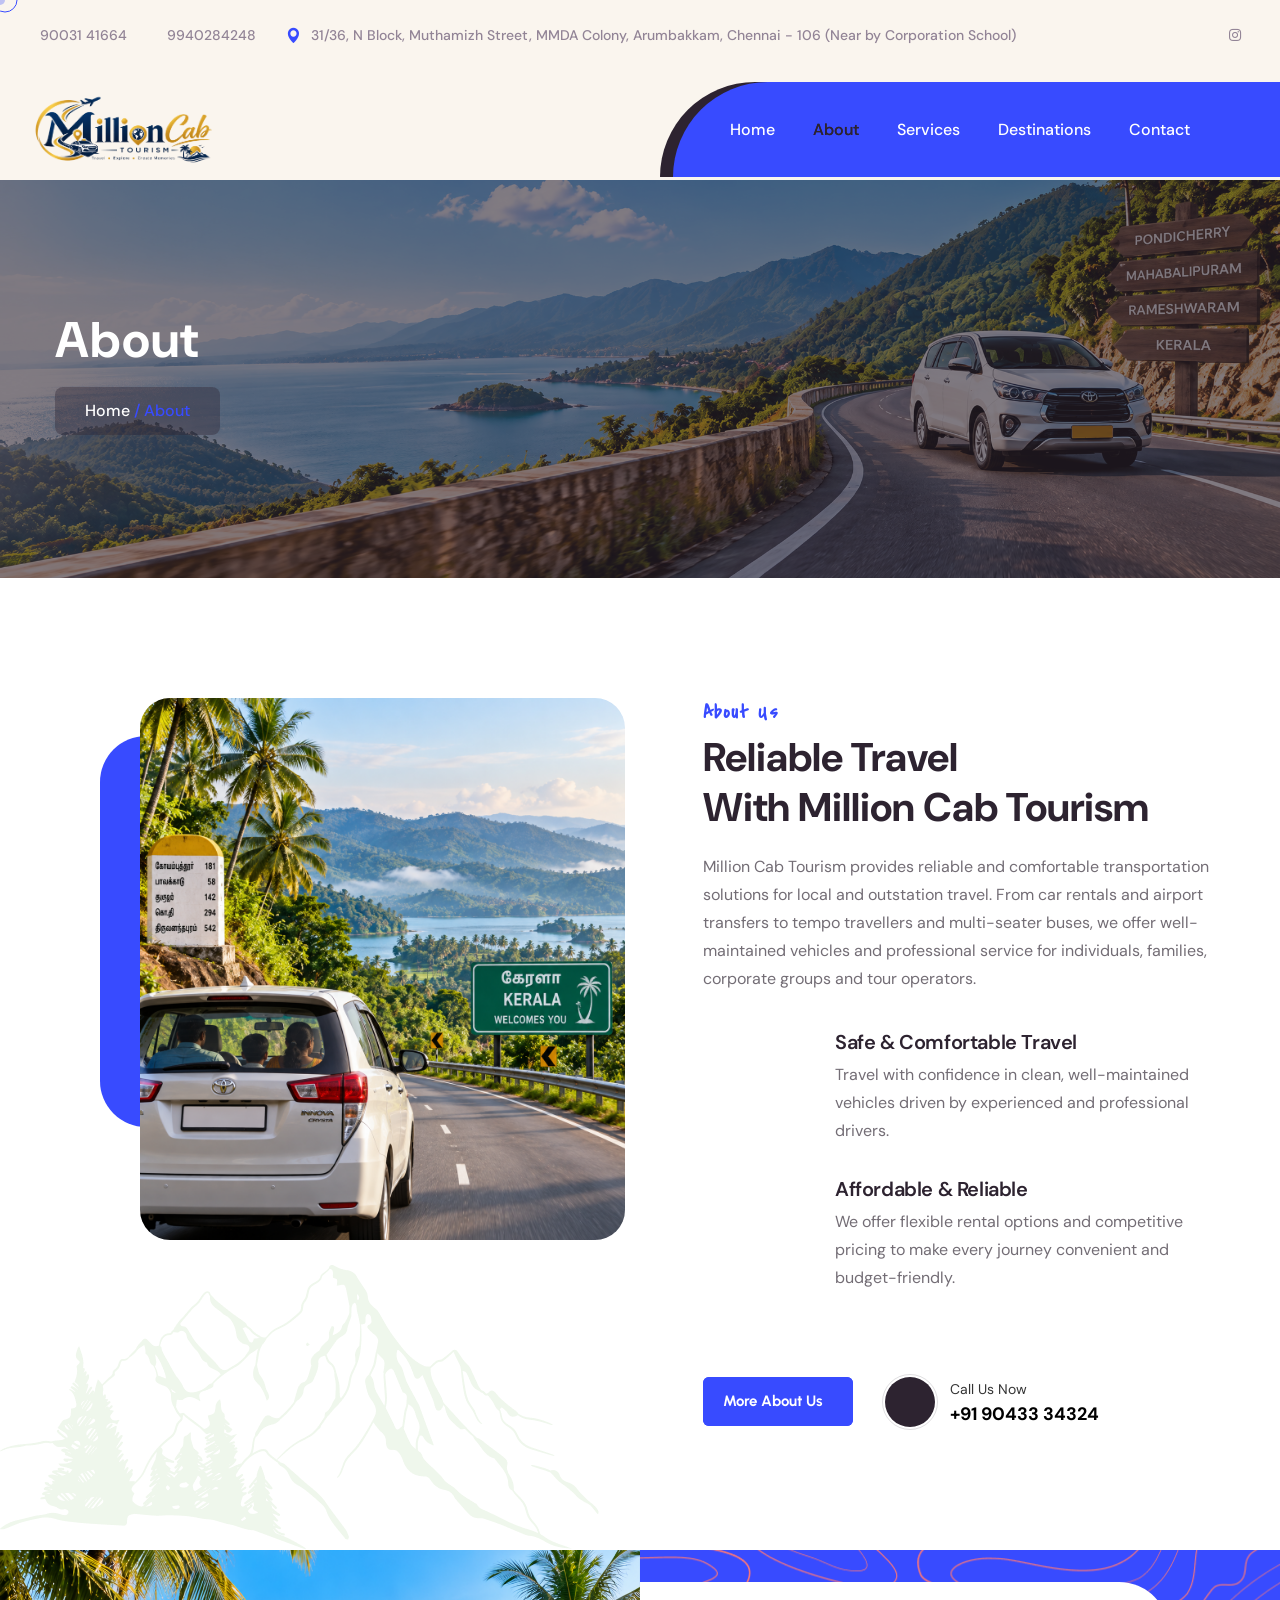
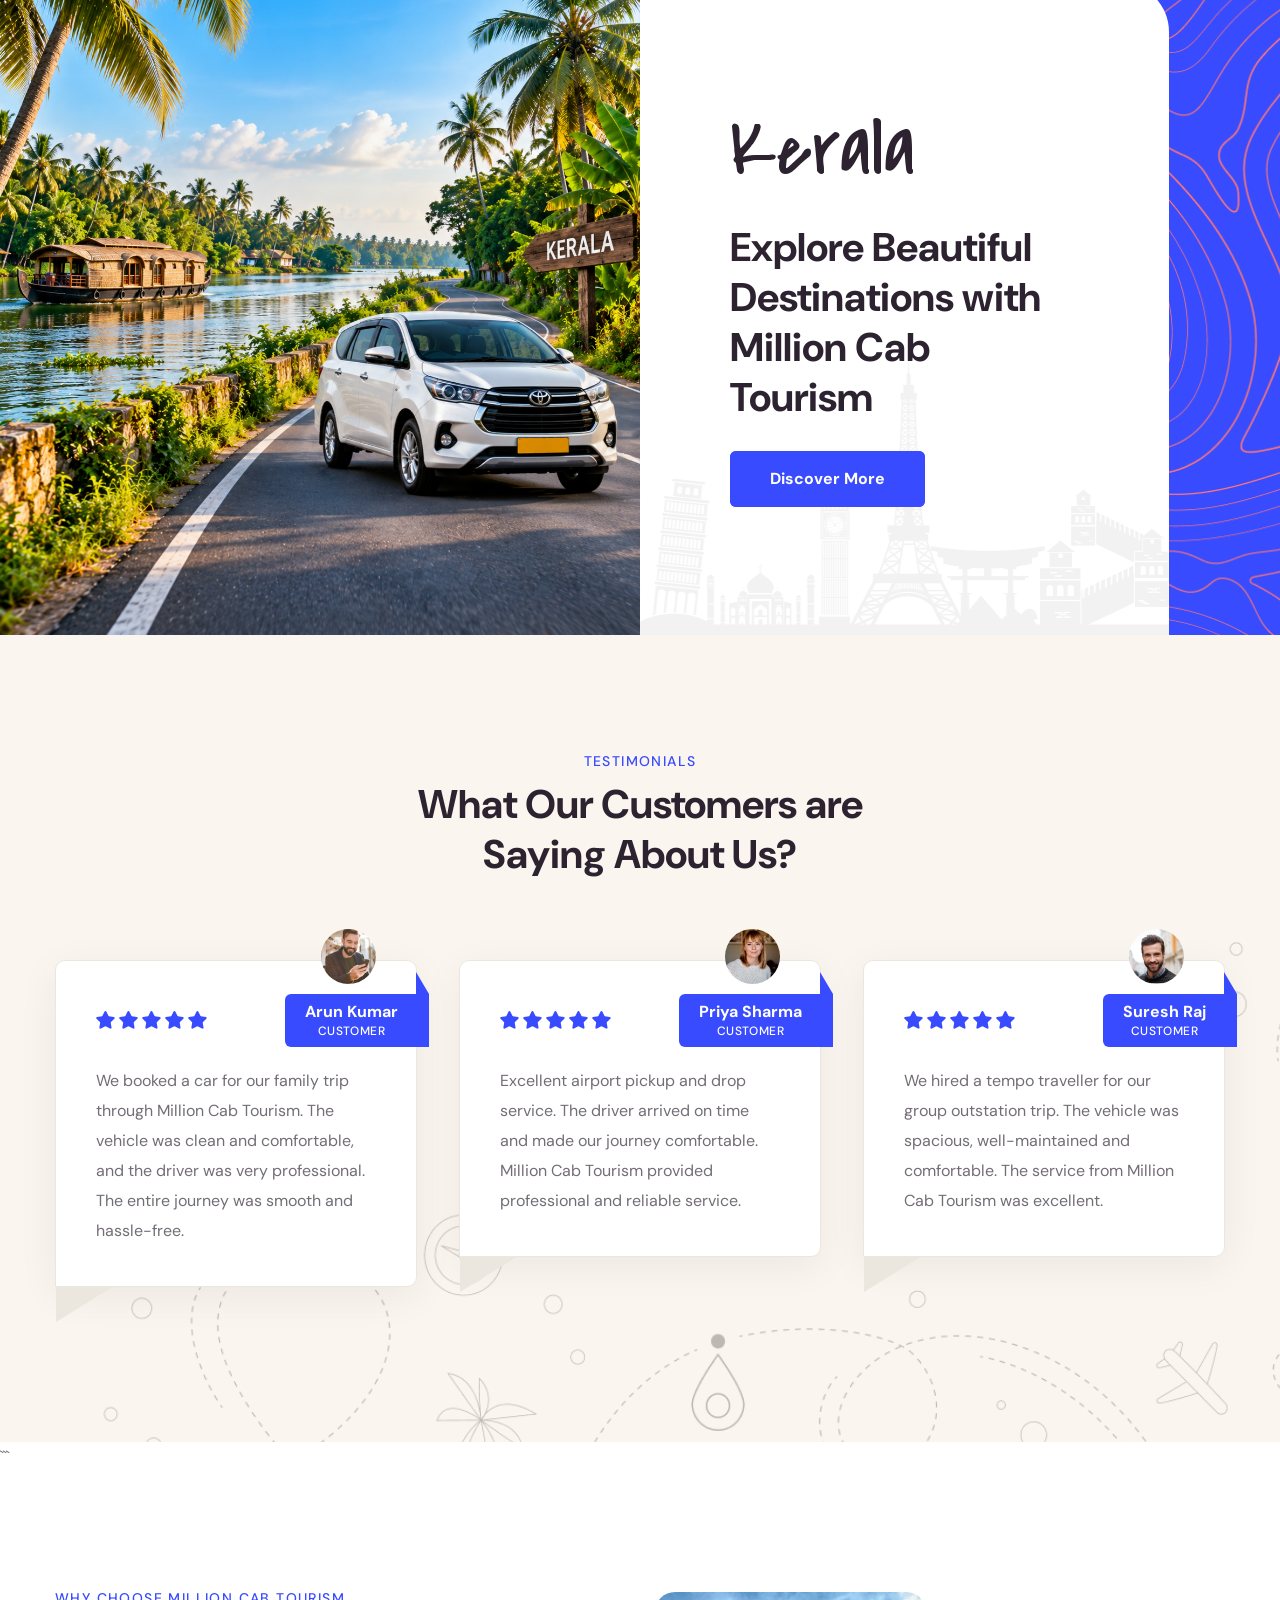
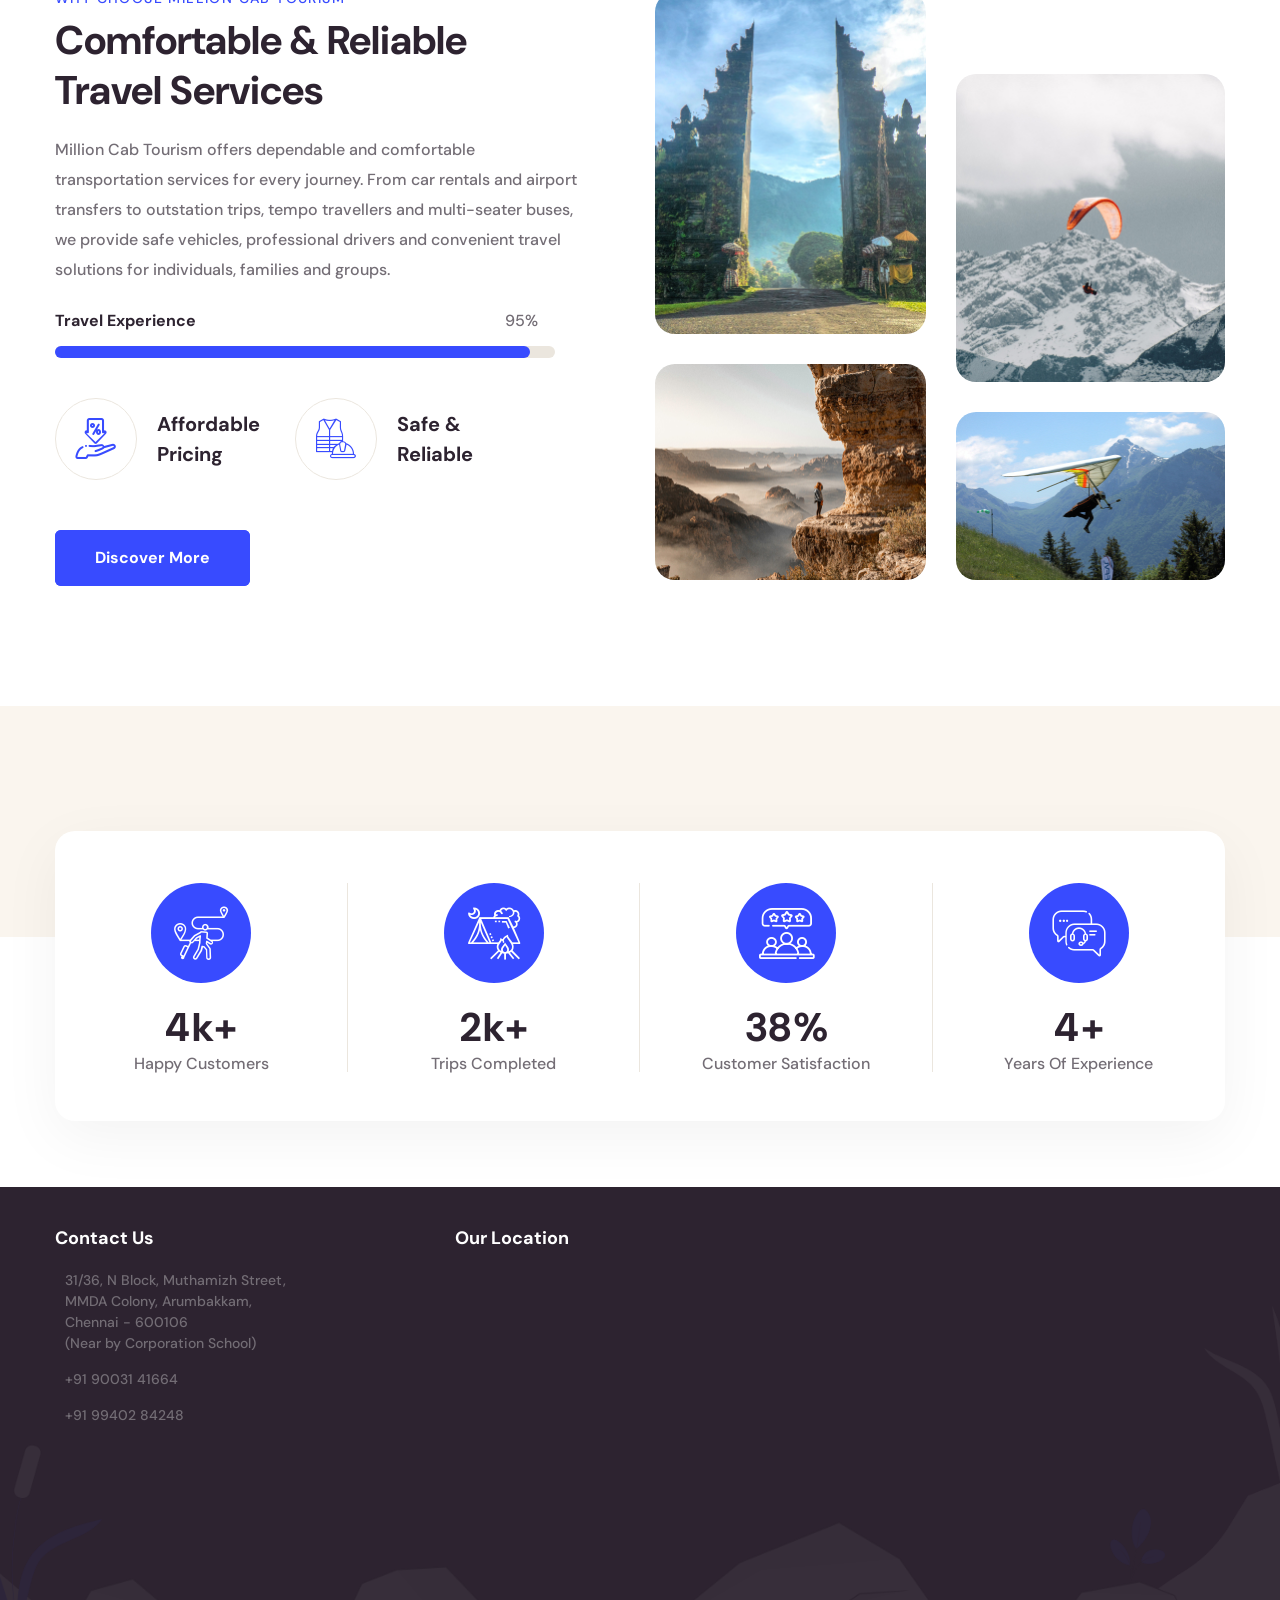
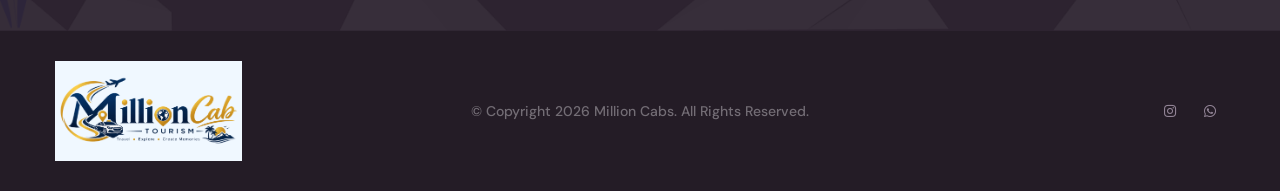
==== commit 478e97d8: "rrfdf" ====
--- a/about.html
+++ b/about.html
@@ -4,7 +4,7 @@
 <head>
     <meta charset="UTF-8" />
     <meta name="viewport" content="width=device-width, initial-scale=1.0" />
-    <title>About || Trevlo || HTML Template For Tours & Travel</title>
+    <title>Million cabs Tourism</title>
     <!-- favicons Icons -->
     <link rel="apple-touch-icon" sizes="180x180" href="assets/images/favicons/apple-touch-icon.png" />
     <link rel="icon" type="image/png" sizes="32x32" href="assets/images/favicons/favicon-32x32.png" />
@@ -12,6 +12,7 @@
     <link rel="manifest" href="assets/images/favicons/site.webmanifest" />
     <meta name="description" content="Trevlo is a modern HTML Template for Beauty, Spa Centers, Hair, Nail, Spa Salons & Cosmetic shops. The template perfectly fits Beauty Spa, Salon, and Wellness Treatments websites and businesses." />
 
+    <!-- fonts -->
     <!-- fonts -->
     <link rel="preconnect" href="https://fonts.googleapis.com">
     <link rel="preconnect" href="https://fonts.gstatic.com" crossorigin>
@@ -116,7 +117,7 @@
                                    
                                 </li>
                                 <li >
-                                    <a href="tours.html">Desinations</a>
+                                    <a href="tours.html">Destinations</a>
                                    
                                 </li>
                                
